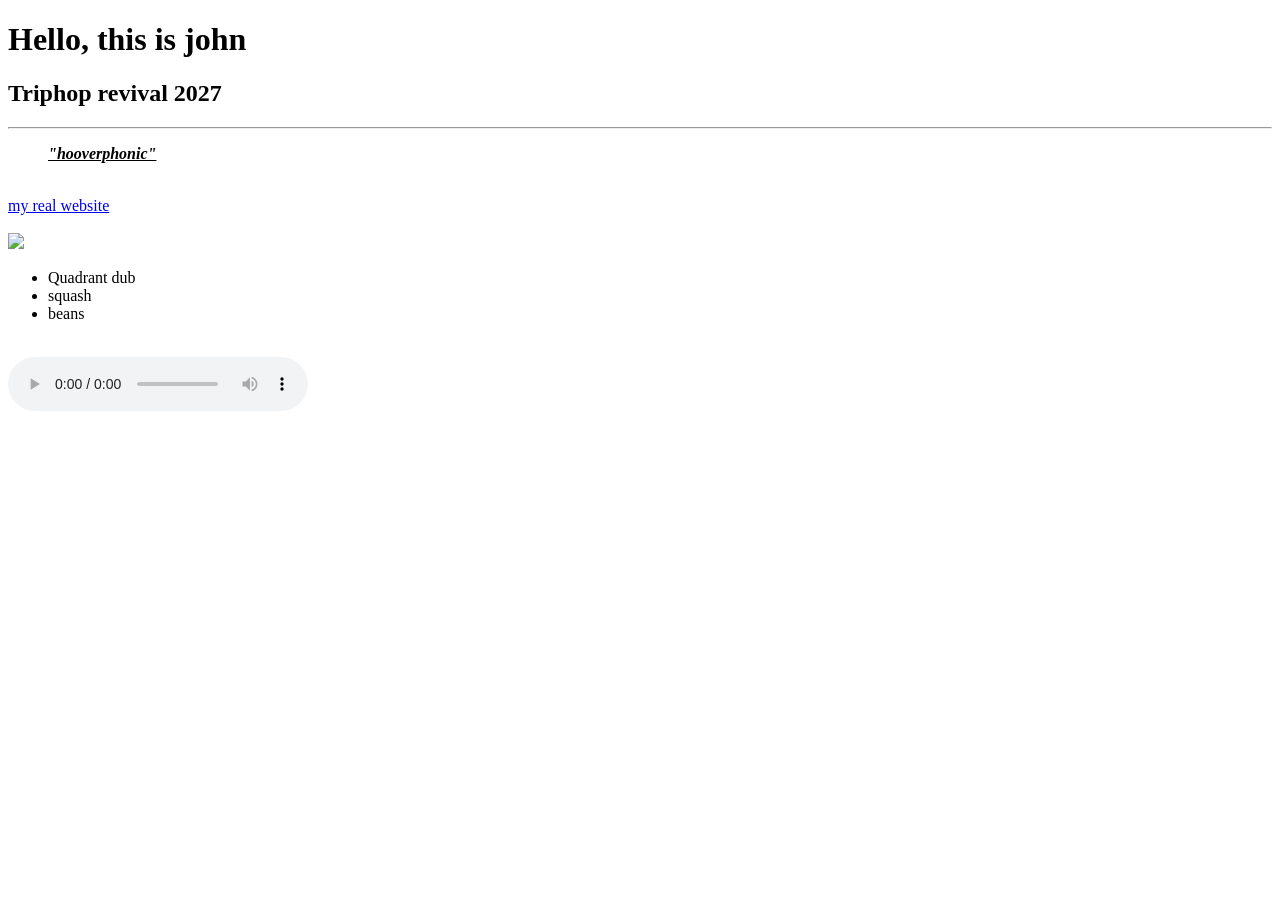
==== index.html @ c27005d9 "Update index.html" ====
<!doctype html>
<html lang="en">
<header>
<meta charset="UTF-8">
<title>tabby cat</title>
<link href="styles.css" rel="stylesheet">
<script src="https://cdnjs.cloudflare.com/ajax/libs/p5.js/1.11.1/p5.js"></script>
<script src="https://cdnjs.cloudflare.com/ajax/libs/p5.js/1.11.1/addons/p5.sound.min.js"></script>
</header>
<body>
<h1>
Hello, this is john
</h1>
<p>
  <h2>Triphop revival 2027</h2>
  <hr />
  <div>
  <blockquote><b><i><u> "hooverphonic" </u></i></b></blockquote>
</div>
  <br>
  <div>
  <a href="http://racheldevorah.studio"> my real website </a>
  </div>
   <br>
  <div>
  <img src="oprah.gif">
</div>
    <div>
<ul>
		<li>Quadrant dub</li>
		<li>squash</li>
		<li>beans</li>
</ul>
</div>
<br>
<div>
  <audio controls> <source src="mtec343.mp3" type="audio/mpeg"></audio> 
  <br>
</div>
<div>
	    <script src="orbits.js"></script>
</div>
</p>
</body>
</html>
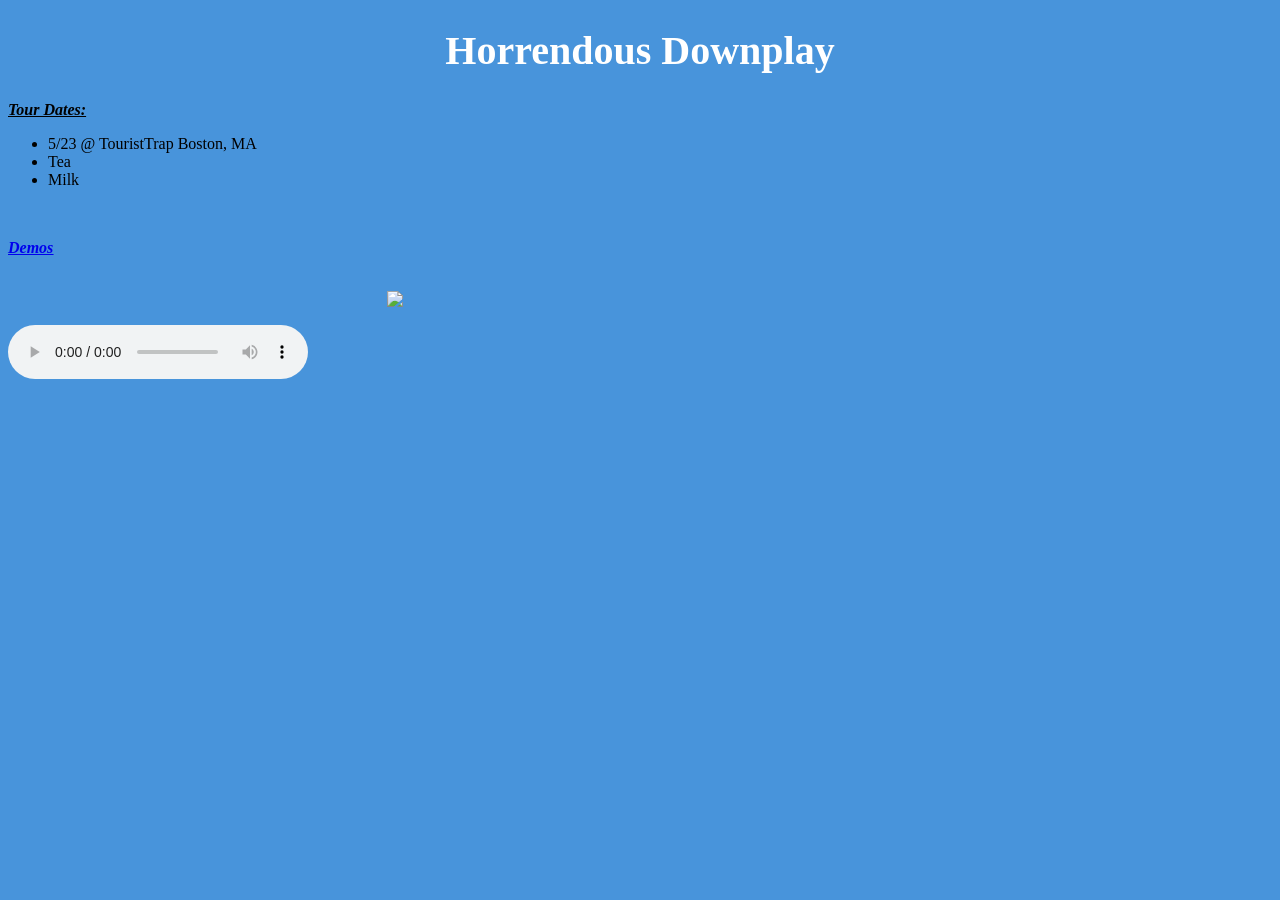
==== commit 03a24a66: "Update index.html" ====
--- a/index.html
+++ b/index.html
@@ -9,37 +9,35 @@
 </header>
 <body>
 <h1>
-Hello, this is john
+Horrendous Downplay
 </h1>
+<b><i><u> Tour Dates: </u></i></b>
+</div>
+<br>
+<ul>
+  <li>5/23 @ TouristTrap Boston, MA</li>
+  <li>Tea</li>
+  <li>Milk</li>
+</ul>
 <p>
-  <h2>Triphop revival 2027</h2>
-  <hr />
-  <div>
-  <blockquote><b><i><u> "hooverphonic" </u></i></b></blockquote>
-</div>
   <br>
   <div>
-  <a href="http://racheldevorah.studio"> my real website </a>
+  <a href="https://horrendousdownplay.bandcamp.com/?fbclid=PAZXh0bgNhZW0CMTEAc3J0YwZhcHBfaWQMMjU2MjgxMDQwNTU4AAGnG3DV5OitZVp0NYl0sImODB_At0orIGO5185U8dktJAxGRFlZeJ4aQrGaPOQ_aem_xqdX3oV9O37OxFlkerrV7g"><b><i><u> Demos </u></i></b></a>
   </div>
+ </p>
    <br>
   <div>
   <img src="oprah.gif">
 </div>
     <div>
-<ul>
-		<li>Quadrant dub</li>
-		<li>squash</li>
-		<li>beans</li>
-</ul>
+
 </div>
 <br>
 <div>
   <audio controls> <source src="mtec343.mp3" type="audio/mpeg"></audio> 
   <br>
 </div>
-<div>
-	    <script src="orbits.js"></script>
-</div>
+
 </p>
 </body>
 </html>
--- a/styles.css
+++ b/styles.css
@@ -0,0 +1,42 @@
+body {
+  background-color: #4894db;
+}
+
+h1 {
+  font-family: Imago;
+  color: white;
+  text-align: center;
+  font-size: 40px;
+}
+
+p {
+  font-family: Imago;
+}
+
+img {
+  display: block;
+  margin-left: auto;
+  margin-right: auto;
+  width: 40%;
+}
+
+.topnav {
+  background-color: #4894db;
+  overflow: hidden;
+  float: center;
+  color: white;
+  font-family: Avenir;
+  text-align: center;
+  padding: 14px 16px;
+  font-size: 20px;
+}
+
+.topnav a:hover {
+  background-color: ##6a768a;
+  color: black;
+}
+
+.topnav a.active {
+  background-color: ##6a768a;
+  color: white;
+}
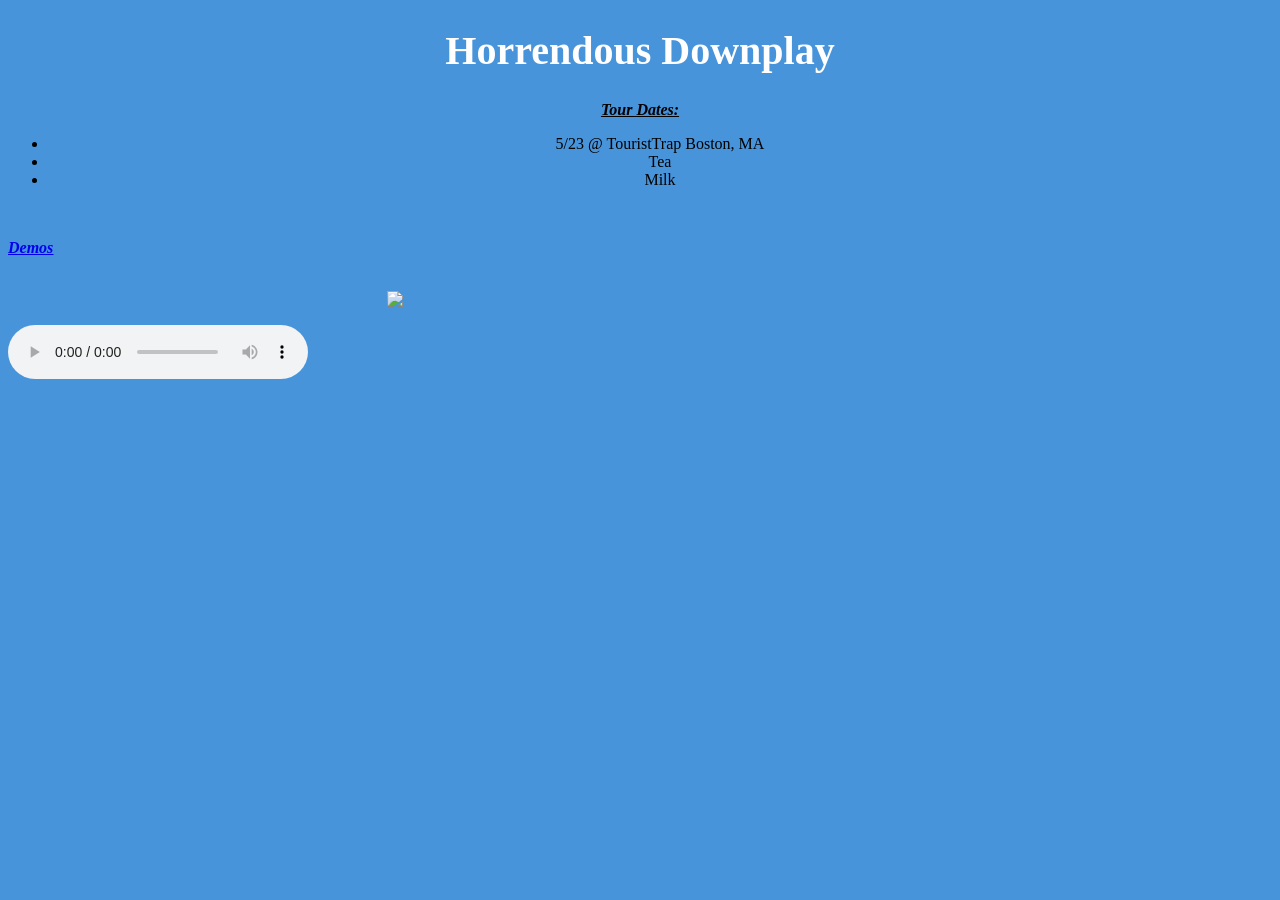
==== commit 0a14e1dd: "Update index.html" ====
--- a/index.html
+++ b/index.html
@@ -2,7 +2,7 @@
 <html lang="en">
 <header>
 <meta charset="UTF-8">
-<title>tabby cat</title>
+<title>Horrendous Downplay</title>
 <link href="styles.css" rel="stylesheet">
 <script src="https://cdnjs.cloudflare.com/ajax/libs/p5.js/1.11.1/p5.js"></script>
 <script src="https://cdnjs.cloudflare.com/ajax/libs/p5.js/1.11.1/addons/p5.sound.min.js"></script>
@@ -11,14 +11,16 @@
 <h1>
 Horrendous Downplay
 </h1>
+<p align="center">
 <b><i><u> Tour Dates: </u></i></b>
 </div>
 <br>
-<ul>
+<ul align="center">
   <li>5/23 @ TouristTrap Boston, MA</li>
   <li>Tea</li>
   <li>Milk</li>
 </ul>
+</p>
 <p>
   <br>
   <div>
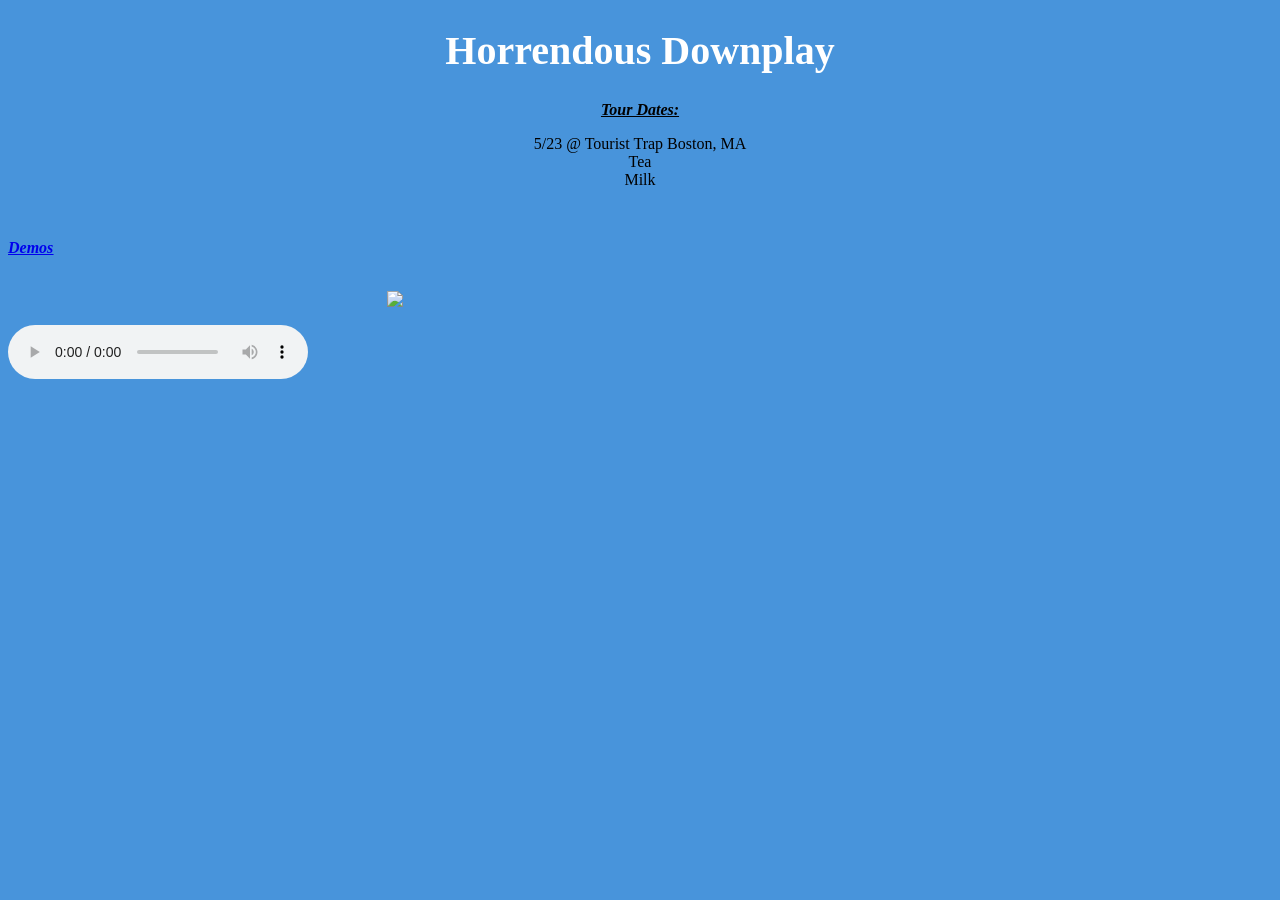
==== commit 97868726: "change" ====
--- a/index.html
+++ b/index.html
@@ -16,7 +16,7 @@
 </div>
 <br>
 <ul align="center">
-  <li>5/23 @ TouristTrap Boston, MA</li>
+  <li>5/23 @ Tourist Trap Boston, MA</li>
   <li>Tea</li>
   <li>Milk</li>
 </ul>
--- a/styles.css
+++ b/styles.css
@@ -7,6 +7,12 @@
   color: white;
   text-align: center;
   font-size: 40px;
+}
+
+ul {
+  list-style-type: none;
+  margin: 0;
+  padding: 0;
 }
 
 p {
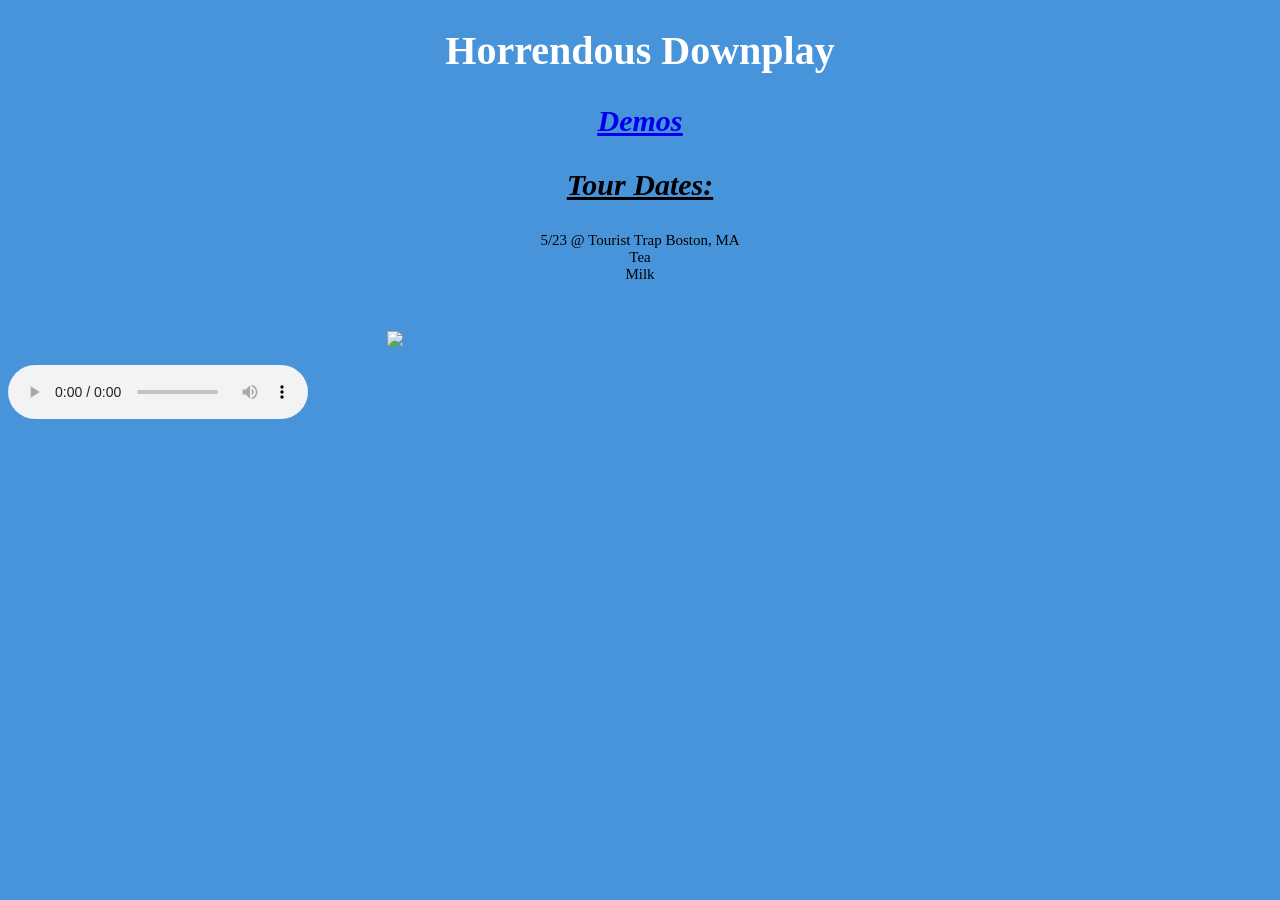
==== commit b966c28c: "a" ====
--- a/index.html
+++ b/index.html
@@ -4,13 +4,15 @@
 <meta charset="UTF-8">
 <title>Horrendous Downplay</title>
 <link href="styles.css" rel="stylesheet">
-<script src="https://cdnjs.cloudflare.com/ajax/libs/p5.js/1.11.1/p5.js"></script>
-<script src="https://cdnjs.cloudflare.com/ajax/libs/p5.js/1.11.1/addons/p5.sound.min.js"></script>
 </header>
 <body>
 <h1>
 Horrendous Downplay
 </h1>
+<p align="center" >
+  <a href="https://horrendousdownplay.bandcamp.com/?fbclid=PAZXh0bgNhZW0CMTEAc3J0YwZhcHBfaWQMMjU2MjgxMDQwNTU4AAGnG3DV5OitZVp0NYl0sImODB_At0orIGO5185U8dktJAxGRFlZeJ4aQrGaPOQ_aem_xqdX3oV9O37OxFlkerrV7g"><b><i><u> Demos </u></i></b></a>
+</p>
+
 <p align="center">
 <b><i><u> Tour Dates: </u></i></b>
 </div>
@@ -21,12 +23,6 @@
   <li>Milk</li>
 </ul>
 </p>
-<p>
-  <br>
-  <div>
-  <a href="https://horrendousdownplay.bandcamp.com/?fbclid=PAZXh0bgNhZW0CMTEAc3J0YwZhcHBfaWQMMjU2MjgxMDQwNTU4AAGnG3DV5OitZVp0NYl0sImODB_At0orIGO5185U8dktJAxGRFlZeJ4aQrGaPOQ_aem_xqdX3oV9O37OxFlkerrV7g"><b><i><u> Demos </u></i></b></a>
-  </div>
- </p>
    <br>
   <div>
   <img src="oprah.gif">
--- a/styles.css
+++ b/styles.css
@@ -1,5 +1,9 @@
 body {
   background-color: #4894db;
+}
+
+@font-face{
+    font-family: Helvetica;
 }
 
 h1 {
@@ -13,11 +17,15 @@
   list-style-type: none;
   margin: 0;
   padding: 0;
+  font-size: 15px;
 }
 
 p {
   font-family: Imago;
+  font-size: 30px;
 }
+
+
 
 img {
   display: block;
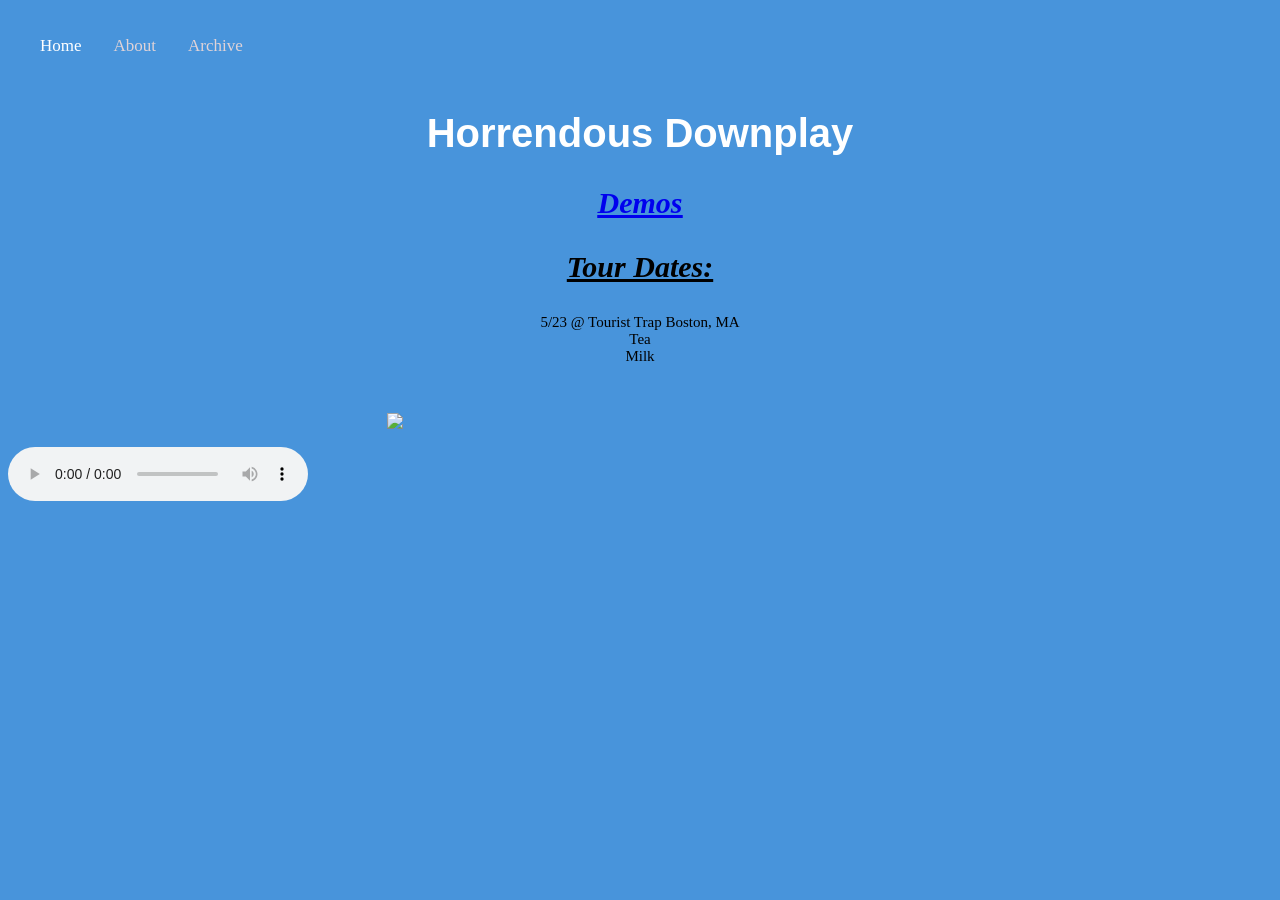
==== commit a2ef3738: "add" ====
--- a/index.html
+++ b/index.html
@@ -5,6 +5,11 @@
 <title>Horrendous Downplay</title>
 <link href="styles.css" rel="stylesheet">
 </header>
+<div class="topnav">
+  <a class="active" href="#home">Home</a>
+  <a href="about.html">About</a>
+  <a href="archive.html">Archive</a>
+</div>
 <body>
 <h1>
 Horrendous Downplay
--- a/styles.css
+++ b/styles.css
@@ -6,8 +6,37 @@
     font-family: Helvetica;
 }
 
+/* Add a black background color to the top navigation */
+.topnav {
+  background-color: ##ff2965;
+  overflow: hidden;
+}
+
+/* Style the links inside the navigation bar */
+.topnav a {
+  float: left;
+  color: #e0d3d7;
+  text-align: center;
+  padding: 14px 16px;
+  text-decoration: none;
+  font-size: 17px;
+}
+
+/* Change the color of links on hover */
+.topnav a:hover {
+  background-color: #e0d3d7;
+  color: black;
+}
+
+/* Add a color to the active/current link */
+.topnav a.active {
+  background-color: #4894db;
+  color: #e0d3d7;
+}
+
+
 h1 {
-  font-family: Imago;
+  font-family: Helvetica;
   color: white;
   text-align: center;
   font-size: 40px;
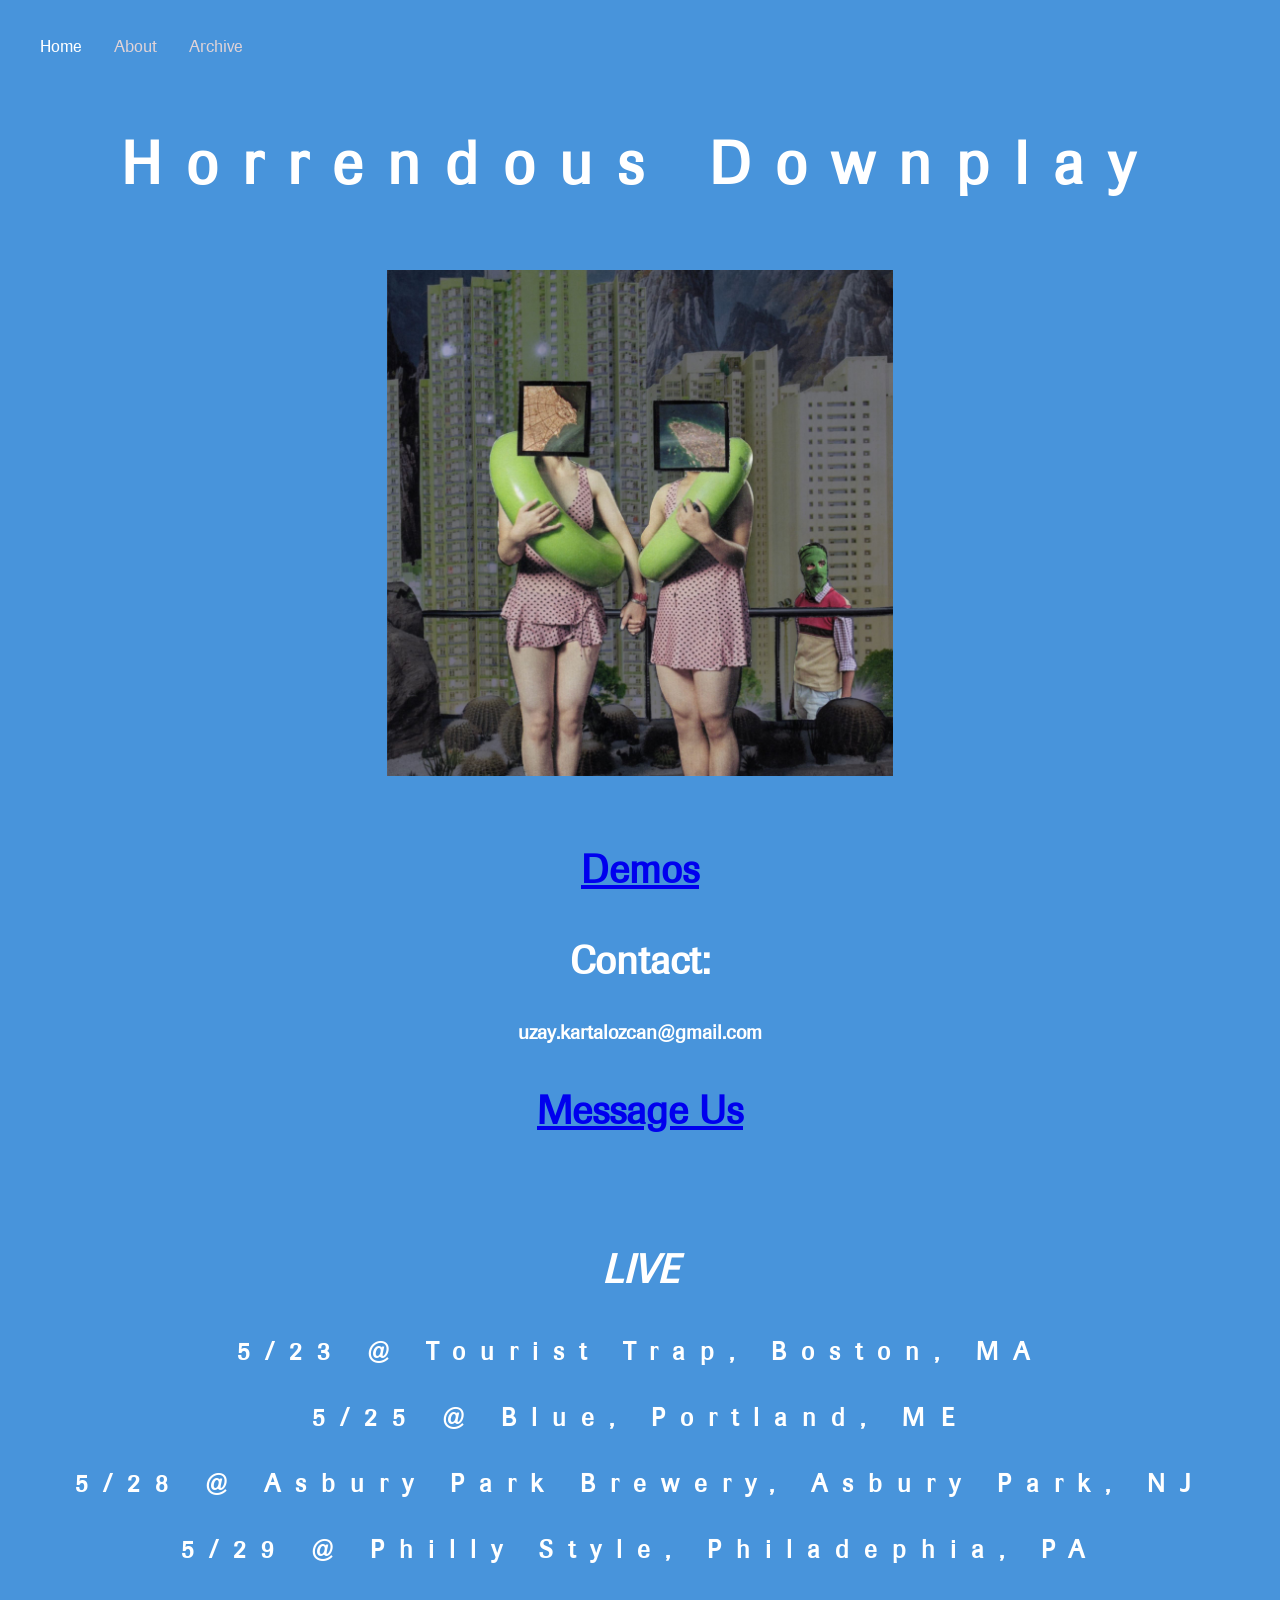
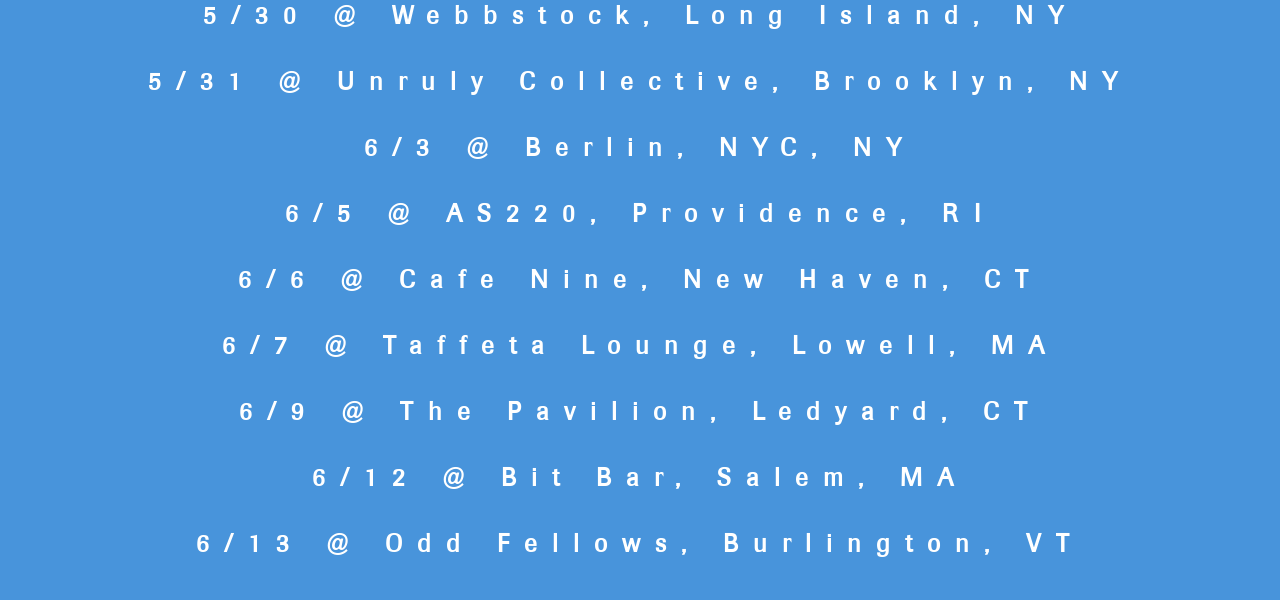
==== commit 37c21c35: "add" ====
--- a/index.html
+++ b/index.html
@@ -14,32 +14,62 @@
 <h1>
 Horrendous Downplay
 </h1>
+<br>
+<div>
+  <img src="Homepage.jpg">
+</div>
+<br>
 <p align="center" >
-  <a href="https://horrendousdownplay.bandcamp.com/?fbclid=PAZXh0bgNhZW0CMTEAc3J0YwZhcHBfaWQMMjU2MjgxMDQwNTU4AAGnG3DV5OitZVp0NYl0sImODB_At0orIGO5185U8dktJAxGRFlZeJ4aQrGaPOQ_aem_xqdX3oV9O37OxFlkerrV7g"><b><i><u> Demos </u></i></b></a>
+  <a href="https://horrendousdownplay.bandcamp.com/?fbclid=PAZXh0bgNhZW0CMTEAc3J0YwZhcHBfaWQMMjU2MjgxMDQwNTU4AAGnG3DV5OitZVp0NYl0sImODB_At0orIGO5185U8dktJAxGRFlZeJ4aQrGaPOQ_aem_xqdX3oV9O37OxFlkerrV7g"><b><u> Demos </u></b></a>
 </p>
 
-<p align="center">
-<b><i><u> Tour Dates: </u></i></b>
+<h2>Contact:</h2>
+<h3>uzay.kartalozcan@gmail.com</h3>
+	<div>
+	<p align="center">
+		<a href="https://www.instagram.com/horrendous.downplay/"><b><u>Message Us</u></b></a>
+	</p>
 </div>
 <br>
+<p align="center">
+<b><i>LIVE</i></b>
+</div>
+</p>
+
+<h4>
+<p>
 <ul align="center">
-  <li>5/23 @ Tourist Trap Boston, MA</li>
-  <li>Tea</li>
-  <li>Milk</li>
+  <li>5/23 @ Tourist Trap, Boston, MA</li>
+  <br>
+  <li>5/25 @ Blue, Portland, ME</li>
+  <br>
+  <li>5/28 @ Asbury Park Brewery, Asbury Park, NJ</li>
+  <br>
+  <li>5/29 @ Philly Style, Philadephia, PA</li>
+  <br>
+  <li>5/30 @ Webbstock, Long Island, NY</li>
+  <br>
+  <li>5/31 @ Unruly Collective, Brooklyn, NY</li>
+  <br>
+  <li>6/3 @ Berlin, NYC, NY</li>
+  <br>
+  <li>6/5 @ AS220, Providence, RI</li>
+  <br>
+  <li>6/6 @ Cafe Nine, New Haven, CT</li>
+  <br>
+  <li>6/7 @ Taffeta Lounge, Lowell, MA</li>
+  <br>
+  <li>6/9 @ The Pavilion, Ledyard, CT</li>
+  <br>
+  <li>6/12 @ Bit Bar, Salem, MA</li>
+  <br>
+  <li>6/13 @ Odd Fellows, Burlington, VT</li>
+  
+  
 </ul>
 </p>
-   <br>
-  <div>
-  <img src="oprah.gif">
-</div>
-    <div>
+</h4>
 
-</div>
-<br>
-<div>
-  <audio controls> <source src="mtec343.mp3" type="audio/mpeg"></audio> 
-  <br>
-</div>
 
 </p>
 </body>
--- a/styles.css
+++ b/styles.css
@@ -1,9 +1,20 @@
 body {
   background-color: #4894db;
+  font-size: 25px;
 }
 
-@font-face{
-    font-family: Helvetica;
+
+@font-face {
+  font-family: Imago; /* set name */
+  src: url(Imago.ttf); /* url of the font */
+}
+
+p {
+  font-family: myFont; /* use font */
+}
+
+p {
+  font-family: myFont; /* use font */
 }
 
 /* Add a black background color to the top navigation */
@@ -23,7 +34,8 @@
 }
 
 /* Change the color of links on hover */
-.topnav a:hover {
+
+.topnav a:hover 
   background-color: #e0d3d7;
   color: black;
 }
@@ -36,22 +48,48 @@
 
 
 h1 {
-  font-family: Helvetica;
+  font-family: Imago;
+  color: white;
+  text-align: center;
+  font-size: 60px;
+  letter-spacing: 25px
+}
+
+h2 {
+  font-family: Imago;
   color: white;
   text-align: center;
   font-size: 40px;
 }
 
+h3 {
+  font-family: Imago;
+  color: white;
+  text-align: center;
+  font-size: 20px;
+}
+
+h4 {
+    font-family: Imago;
+    color: white;
+    text-align: center;
+    font-size: 20px;
+ 	letter-spacing: 15px;
+}
+
+
 ul {
   list-style-type: none;
   margin: 0;
   padding: 0;
-  font-size: 15px;
+  font-size: 25px;
+  font-weight: bold;
 }
 
 p {
   font-family: Imago;
-  font-size: 30px;
+  color: white;
+  font-size: 40px;
 }
 
 
@@ -64,22 +102,24 @@
 }
 
 .topnav {
+  font-family: Imago;
   background-color: #4894db;
   overflow: hidden;
   float: center;
   color: white;
-  font-family: Avenir;
   text-align: center;
   padding: 14px 16px;
   font-size: 20px;
 }
 
 .topnav a:hover {
+	font-family: Imago;
   background-color: ##6a768a;
   color: black;
 }
 
 .topnav a.active {
+	font-family: Imago;
   background-color: ##6a768a;
   color: white;
 }
